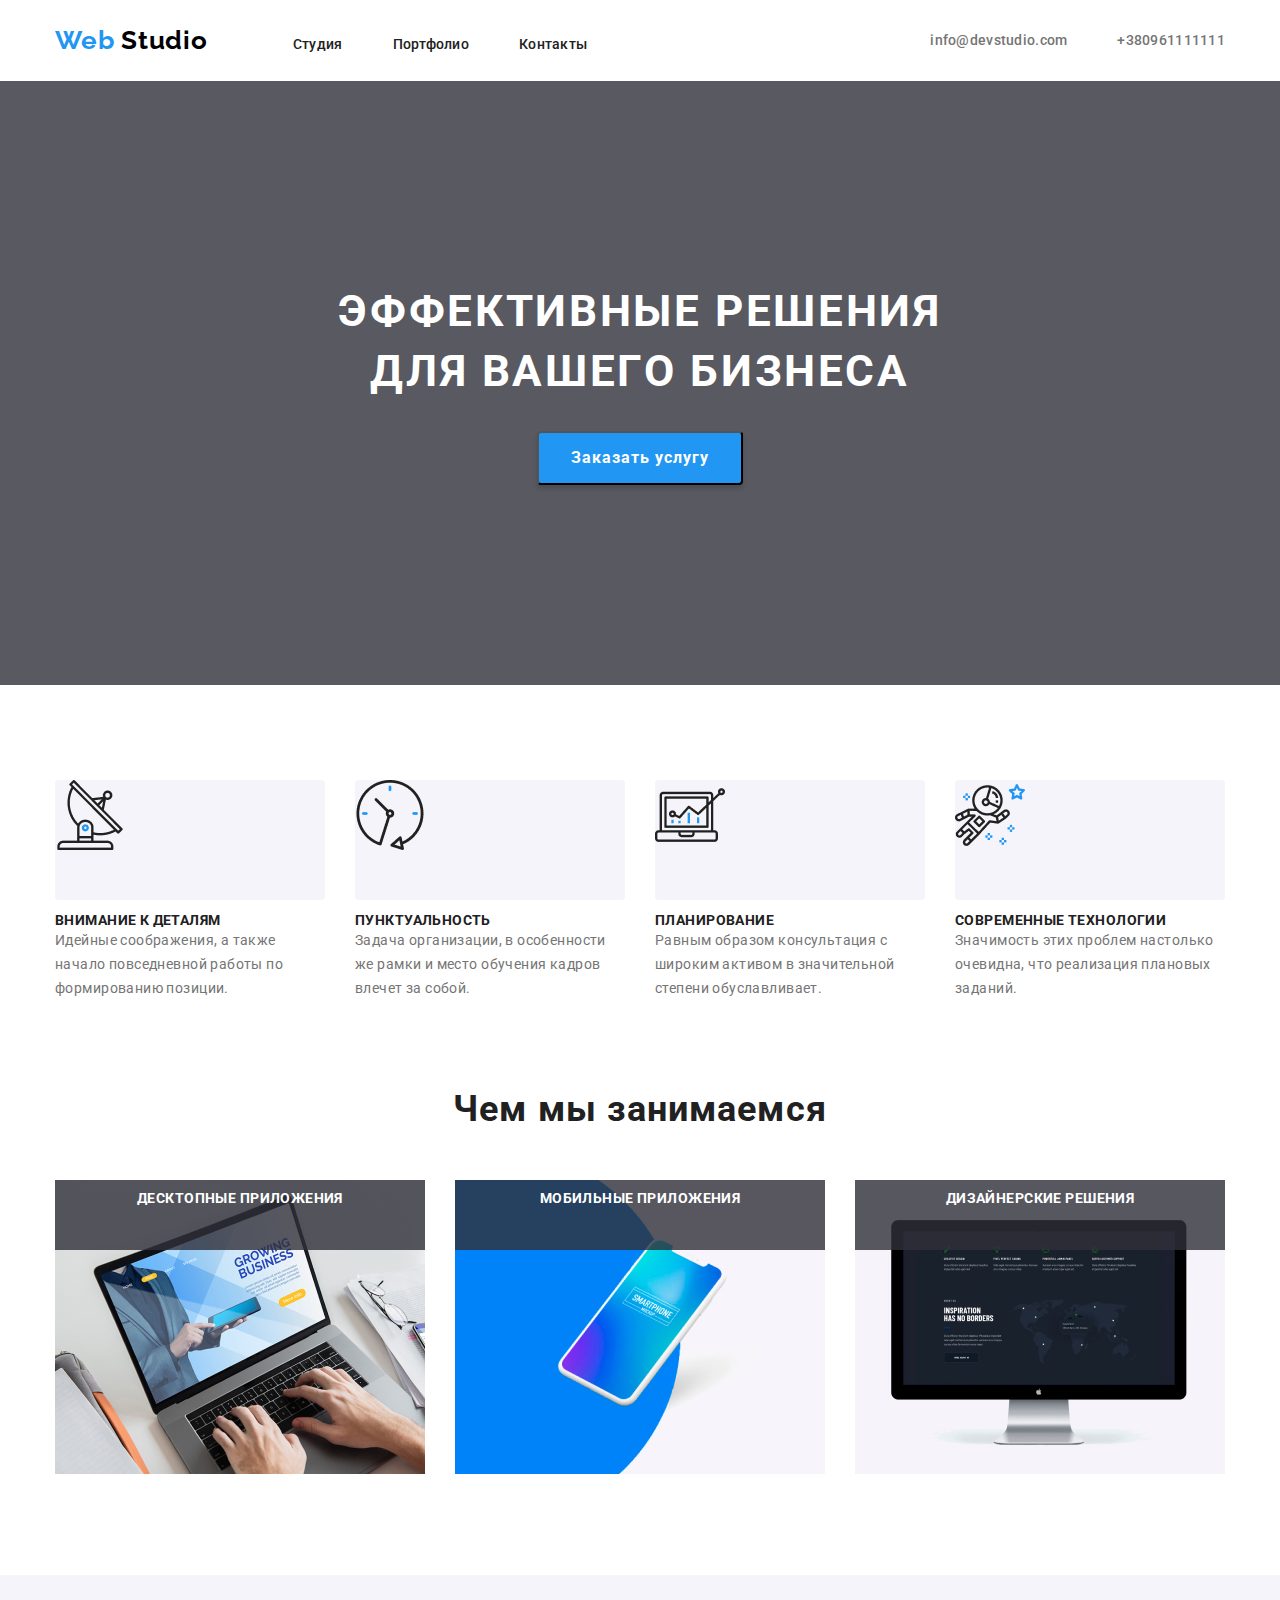
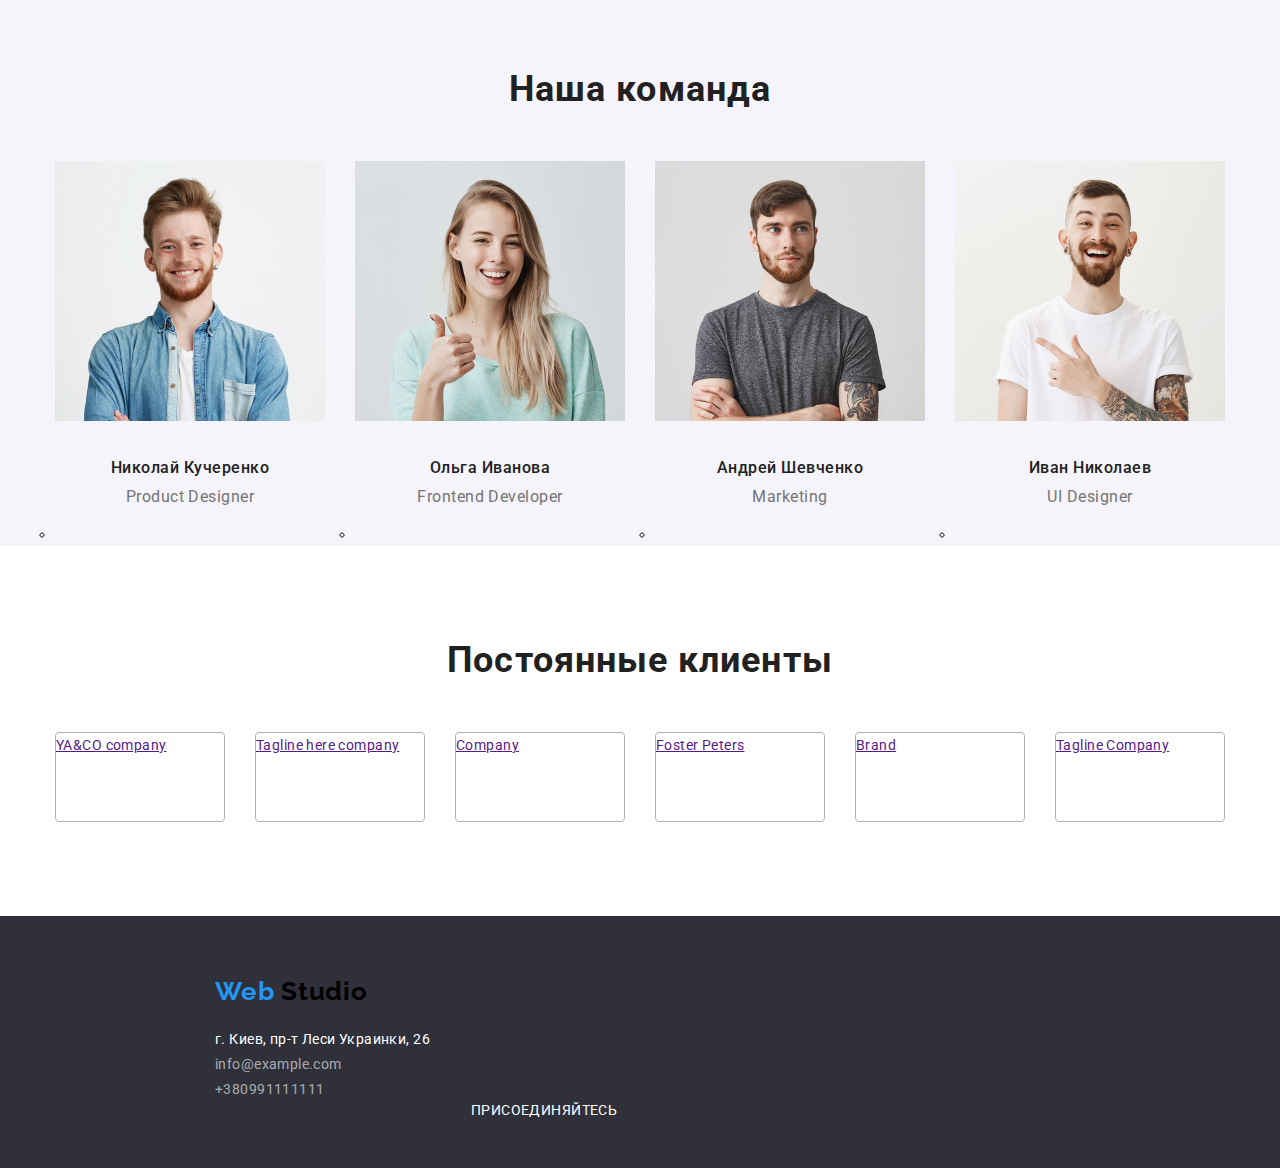
==== index.html @ d6094ecd "change css" ====
<!DOCTYPE html>
<html lang="ru">
<head>
    <meta charset="UTF-8">
    <meta name="viewport" content="width=device-width, initial-scale=1.0">
    <meta http-equiv="X-UA-Compatible" content="ie=edge" />
    <title>Web Studio</title>
    <link href="https://fonts.googleapis.com/css2?family=Raleway:wght@700&family=Roboto:wght@400;500;700;900&display=swap" rel="stylesheet">    <link rel="stylesheet" href="./css/normalize.css">
    <link rel="stylesheet" href="./css/style.css">
</head>
<body>
    <header class="page-head">
      <div class="container flexbox">
        <nav class="navigation">
          <a href="./index.html" class="logo"> 
            <span class="web">Web</span> Studio 
          </a>
          <ul class="menu-list">
            <li class="menu-item"><a href="./index.html" class="menu-link">Студия</a>
            </li> 
            <li class="menu-item"><a href="./portfolio.html" class="menu-link">Портфолио</a>
            </li> 
            <li class="menu-item"><a href="./ссылка/link3.svg" class="menu-link">Контакты</a>
            </li>
         </ul>
        </nav> 
        
          <a class="contact-item" href="mailto:info@devstudio.com" class="contacts-link">info@devstudio.com</a>
          <a class="contact-item" href="tel:+380961111111" class="contacts-link">+380961111111</a>
      </div>
    </header>

  <main>
    <section class="title">
      <div class="container">
       <h1 class="page-title">Эффективные решения <br>для вашего бизнеса </h1>
        <button class="btn">Заказать услугу</button>
      </div>
    </section>
        
      <section class="list">
        <div class="container">
        <ul class="menu-card">
          <li class="list-item">
              <img class="img-list" src="./icon/antenna.png" alt="antenna">
              <h3 class="list-head">Внимание к деталям</h3>
              <p class="list-text">Идейные соображения, а также начало повседневной работы по формированию позиции.</p>
         </li>
          <li class="list-item">
              <img class="img-list" src="./icon/clock.png" alt="clock">
              <h3 class="list-head">Пунктуальность</h3> 
              <p class="list-text">Задача организации, в особенности же рамки и место обучения кадров влечет за собой.</p>
         </li>
          <li class="list-item">
              <img class="img-list" src="./icon/diagram.png" alt="diagram">
              <h3 class="list-head">Планирование</h3> 
              <p class="list-text">Равным образом консультация с широким активом в значительной степени обуславливает.</p>
         </li>
          <li class="list-item">
              <img class="img-list" src="./icon/astronaut.png" alt="astronaut">
              <h3 class="list-head">Современные технологии</h3> 
              <p class="list-text">Значимость этих проблем настолько очевидна, что реализация плановых заданий.</p>
         </li>
       </ul>
      </div>
      </section>
    
        
    <section class="work-menu">
      <div class="container">
      <h2 class="work-title">Чем мы занимаемся</h2>
          <ul class="work-list">
              <div class="work-adds">
                <li class="work-items">
                  <h3 class="work-head"><span>ДЕСКТОПНЫЕ ПРИЛОЖЕНИЯ</span></h3>
                  <img class="pic-work" src="./aboutus/img1.jpg" width="370" alt="приложения">
                </div>
              </li>
              <div class="work-adds">
              <li class="work-items">
                  <h3 class="work-head"><span>МОБИЛЬНЫЕ ПРИЛОЖЕНИЯ</span></h3>
                  <img class="pic-work" src="./aboutus/img2.jpg" width="370" alt="мобильные приложения">
                </div>
              </li>
              <div class="work-adds">
              <li class="work-items">
                  <h3 class="work-head"><span>ДИЗАЙНЕРСКИЕ РЕШЕНИЯ</span></h3>
                  <img class="pic-work" src="./aboutus/img3.jpg" width="370" alt="дизайн">
                </div>
              </li>
          </ul>
        </div>
  </section>
 
 <section class="team">
  <div class="container">
    <h2 class="team-head">Наша команда</h2>
    <ul class="team-menu">
        <li class="team-list">
            <img class="team-pic" src="./team/img1.jpg" width="270" height="260" alt="">
            <h3 class="head-name">Николай Кучеренко</h3>
            <p class="team-text">Product Designer</p>
            <ul class="link">
                <div class="instagram"> 
                  <li>
                    <a href="instagram.com" target="_blank" aria-label="instagram.com"></a>
                  </div>
                </li>
                <div class="twitter">
                <li>
                  <a href="twitter.com" target="_blank" aria-label="twitter.com"></a>
                </div>
                </li>
                <div class="facebook">
                <li>
                  <a href="facebook.com" target="_blank" aria-label="facebook.com"></a>
                </div>
                </li>
                <div class="linkedin">
                <li>
                  <a href="linkedin.com" target="_blank" aria-label="linkedin.com"></a>
                </div>
                </li>
            </ul>
        </li>
        <li class="team-list">
            <img class="team-pic" src="./team/img2.jpg" width="270" height="260" alt="">
            <h3 class="head-name">Ольга Иванова</h3>
            <p class="team-text">Frontend Developer</p>
            <ul class="link">
              <li>
                <a href="instagram.com" target="_blank" aria-label="instagram.com"></a>
              </li>
              <li>
                <a href="twitter.com" target="_blank" aria-label="twitter.com"></a>
              </li>
              <li>
                <a href="facebook.com" target="_blank" aria-label="facebook.com"></a>
              </li>
              <li>
                <a href="linkedin.com" target="_blank" aria-label="linkedin.com"></a>
              </li>
          </ul>
        </li>
        <li class="team-list">
            <img class="team-pic" src="./team/img3.jpg" width="270" height="260" alt="">
            <h3 class="head-name">Андрей Шевченко</h3>
            <p class="team-text">Marketing</p>
            <ul class="link">
              <li>
                  <a href="instagram.com" target="_blank" aria-label="instagram.com"></a>
              </li>
              <li>
                <a href="twitter.com" target="_blank" aria-label="twitter.com"></a>
              </li>
              <li>
                <a href="facebook.com" target="_blank" aria-label="facebook.com"></a>
              </li>
              <li>
                <a href="linkedin.com" target="_blank" aria-label="linkedin.com"></a>
              </li>
          </ul>
        </li>
        <li class="team-list">
            <img class="team-pic" src="./team/img4.jpg" width="270" height="260" alt="">
            <h3 class="head-name">Иван Николаев</h3>
            <p class="team-text">UI Designer</p>
            <ul class="link">
              <li>
                  <a href="instagram.com" target="_blank" aria-label="instagram"></a>
              </li>
              <li>
                <a href="twitter.com" target="_blank" aria-label="twitter"></a>
              </li>
              <li>
                <a href="facebook.com" target="_blank" aria-label="facebook"></a>
              </li>
              <li>
                <a href="linkedin.com" target="_blank" aria-label="linkedin"></a>
              </li>
          </ul>
        </li>
    </ul>
  </div>
 </section>

  <section class="client-list">
    <div class="container">
    <h2 class="client-head">Постоянные клиенты</h2>
    <ul class="client-main">
      <li class="client-item">
          <a href="" aria-label="ссылка на YA&CO">YA&CO company</a>
      </li>
      <li class="client-item">
          <a href="" aria-label="ссылка на Tagline here company">Tagline here company</a>
      </li>
      <li class="client-item">
          <a href="" aria-label="ссылка на Company">Company</a>
      </li>
      <li class="client-item">
          <a href="" aria-label="ссылка на Foster Peters">Foster Peters</a>
      </li>
      <li class="client-item">
          <a href="" aria-label="ссылка на Brand">Brand</a>
      </li>
      <li class="client-item">
          <a href="" aria-label="ссылка на Tagline Company">Tagline Company</a>
      </li> 
    </ul>  
  </div>
  </section>
</main>

  <footer class="info-list">
    <div class="container">
    <div>
       <div class="logo-footer">
        <a href="./index.html" class="logo"> 
          <span class="web">Web</span> Studio 
        </a>
        </div>
       <address class="contact-main">
          <ul class="adress-main">
              <li><a href="" class="adress-link">г. Киев, пр-т Леси Украинки, 26</a></li>
              <li><a href="mailto:info@example.com" class="contact-list">info@example.com</a></li>
              <li><a href="tel:+380991111111" class="contact-list">+380991111111</a></li>
          </ul>
       </address>
    </div>
    <div class="join-footer">
     <div class="join-head">Присоединяйтесь</div>
            <ul class="info-link">
                <li>
                    <a href="instagram.com" aria-label="instagram link"></a>
                </li>
                <li>
                  <a href="twitter.com" aria-label="twitter link"></a>
                </li>
                <li>
                  <a href="facebook.com" aria-label="facebook link"></a>
                </li>
                <li>
                  <a href="linkedin.com" aria-label="linkedin link"></a>
                </li>
            </ul>
    </div>
  </div>
  </footer>
</body>
</html>
---- css/style.css ----
/* font-family: "Roboto", sans-serif; 
font-family: 'Raleway', sans-serif;*/
*,
*:before,
*:after {
  box-sizing: border-box;
  padding: 0%;
  margin: 0%;
}

  body {
    font-family: "Roboto";
    font-size: 14px;
    line-height: 24px;
    letter-spacing: 0.03em;
    color: #757575;
  }

  .container {
    width: 1200px;
    padding-left: 15px;
    padding-right: 15px;
    margin-right: auto;
    margin-left: auto;
  }

  .logo {
        font-family: "Raleway";
        font-style: normal;
        font-weight: 700;
        font-size: 26px;
        line-height: 1.19;
        letter-spacing: 0.03em;
        color: black;
        text-decoration: none;
        margin-right: 85px;
        align-items: center;
      } 
  

  .web {
    color: #2196F3;
  }    

  .menu-link {
    font-weight: 500;
    font-size: 14px;
    line-height: 1.142;
    letter-spacing: 0.02em;
    color: #212121;
    text-decoration: none;
  }

  .menu-link:hover,
  .menu-link:focus {
    color: #2196F3;
  }

  .menu-list {
      list-style: none;
      display: flex;
      width: 122px;
      height: 16px;
      left: 1263px;
      top: 32px;
  }

  .navigation {
    display: flex;
    align-items: center;
    margin-right: auto; 
    padding-bottom: 25px;
    padding-top: 25px;
  }

  .menu-item:not(:last-child) {
    margin-right: 50px;
  }

  .flexbox {
    display: flex;
    justify-content: flex-end;
    align-items: center;
  }

  .contact-item {
    font-family: "Roboto";
    font-style: normal;
    font-weight: 500;
    font-size: 14px;
    line-height: 16px;
    letter-spacing: 0.02em;
    color: #757575;
    text-decoration: none;
    
  }

  .contact-item:hover,
  .contact-item:focus {
    color: #2196F3;
  }

  .contact-item:not(:last-child) {
    margin-right: 50px;
  }

  .contacts-link:hover,
  .contacts-link:focus {
    color: #2196F3;
  }

  .page-title {
   font-family: "Roboto";
   font-style: normal;
   font-weight: 700;
   font-size: 44px;
   line-height: 60px;
   letter-spacing: 0.06em;
   text-transform: uppercase;
   color: #FFFFFF;
   margin: 0px;
   padding-bottom: 30px;
  }

  .title {
    background: rgba(47, 48, 58, 0.8);
    margin: 0 0 95px;
    text-align: center;
    padding-top: 200px;
    padding-bottom: 200px;
  }

  .btn {
    font-family: "Roboto";
    font-style: normal;
    font-weight: bold;
    font-size: 16px;
    line-height: 1.875;
    letter-spacing: 0.06em;
    color: #FFFFFF;
    background:  #2196F3;
    box-shadow: 0px 4px 4px rgba(0, 0, 0, 0.15);
    border-radius: 4px;
    text-decoration: none;
    padding: 10px 32px;
  }

  .list {
    padding-bottom: 94px;
  }
  
  .list-head {
    font-weight: bold;
    font-size: 14px;
    line-height: 1.142;
    letter-spacing: 0.03em;
    text-transform: uppercase;
    color: #212121;
    padding-top: 55px;
  }

  .list-item {
  width: calc((100% - 30px * 3) /4);
  background: #F5F4FA;
  border-radius: 4px;
  width: 270px;
  height: 120px;
  align-items: center;
  }

  .list-item:not(:last-child) {
    margin-right: 30px;
  }

  

  .list-text {
    font-family: "Roboto";
    font-style: normal;
    font-weight: normal;
    font-size: 14px;
    line-height: 24px;
    letter-spacing: 0.03em;
    color: #757575;
  }


  .menu-card {
    list-style: none;
    display: flex;
    justify-content: center;
    padding-bottom: 94px;
  }
   

  .work-title {
    font-family: "Roboto";
    font-size: 36px;
    line-height: 42px;
    letter-spacing: 0.03em;
    color: #212121;
    text-align: center;
    padding-bottom: 50px;
  }


  .work-head {
    font-family: "Roboto";
    font-size: 14px;
    line-height: 16px;
    letter-spacing: 0.03em;
    color: #FFFFFF;
    text-align: center;
    position: absolute;
    background: rgba(47, 48, 58, 0.8);
    padding: 10px;
    height: 70px;
    width: 370px;
  }


  .work-list {
    list-style: none;
    display: flex;
    padding-bottom: 94px;
  }

  .pic-work {
    margin-right: 30px;
  }

  .team {
    background: #F5F4FA;
  }

  .team-head {
    font-family: "Roboto";
    font-size: 36px;
    line-height: 1.166;
    letter-spacing: 0.03em;
    color: #212121;
    padding-bottom: 50px;
    padding-top: 94px;
    text-align: center;
  }

  .team-menu {
    list-style: none;
    display: flex;
  }

  .team-list:not(:last-child) {
    margin-right: 30px;
  }

  .team-list {
    width: calc((100% - 30px * 3) /4);
  }

  .link {
    display: flex;
  }
  
  .head-name {
    font-family: "Roboto";
    font-weight: 500;
    font-size: 16px;
    line-height: 1.187;
    letter-spacing: 0.03em;
    color: #212121;
    padding-top: 30px;
    text-align: center;
}

.team-link {
  display: flex;
}


.team-text {
    font-family: "Roboto";
    font-style: normal;
    font-weight: normal;
    font-size: 16px;
    line-height: 1.187;
    letter-spacing: 0.03em;
    color: #757575;
    padding-top: 10px;
    text-align: center;
    padding-bottom: 16px;
}

.client-head {
    font-family: "Roboto";
    font-style: normal;
    font-size: 36px;
    line-height: 1.166;
    letter-spacing: 0.03em;
    color: #212121;
    padding-top: 94px;
    padding-bottom: 50px;
    text-align: center;

}

.client-list {
  padding-bottom: 94px;
}

.client-item:not(:last-child) {
margin-right: 30px;
}

.client-item {
  border: 1px solid #AFB1B8;
box-sizing: border-box;
border-radius: 4px;
width: calc((100% - 30px * 5) /6);
width: 170px;
height: 90px;
}

.client-main {
    list-style: none;
    display: flex;
    align-items: center;
}

.info-list {
    background: #2F303A;
    width: 1600px;
    height: 252px;
    left: 1px;
    top: 2671px;
}

.logo-footer {
  padding-top: 60px;
  padding-bottom: 20px;
}

.contact-list {
    font-family: "Roboto";
    font-style: normal;
    font-weight: normal;
    font-size: 14px;
    line-height: 1.714;
    letter-spacing: 0.03em;
    color: rgba(255, 255, 255, 0.6);
    text-decoration: none;
    padding-top: 9px;
    padding-bottom: 60px;

}

.adress-main {
    list-style: none;
}

.adress-link {
    font-family: "Roboto";
    font-style: normal;
    font-weight: normal;
    font-size: 14px;
    line-height: 1.714;
    letter-spacing: 0.03em;
    color: #FFFFFF;
    text-decoration: none;
    padding-bottom: 9px;

}

.join-head {
    font-family: "Roboto";
    font-style: normal;
    font-size: 14px;
    line-height: 1.142;
    letter-spacing: 0.03em;
    text-transform: uppercase;
    color: #FFFFFF;
}

.join-footer {
  display: flex;
  justify-content: space-around;
  align-items: center;
}
.info-link {
    list-style: none;
    display: flex;
}

.button-list {
    font-family: "Roboto";
    font-style: normal;
    font-weight: 500;
    font-size: 16px;
    line-height: 26px;
    text-align: center;
    letter-spacing: 0.03em;
    color: #212121;
    background: #F5F4FA;
    border-radius: 4px;
    width: 128px;
    height: 38px;
    
}

.button-list:not(:last-child) {
  margin-right: 8px;
}

.button-list:hover,
.button-list:focus {
    color: white;
    background: #2196F3;
}

.button {
  text-align: center;
  padding-bottom: 50px;
}

.portfolio-list {
    list-style: none;
    text-decoration: none;
    display: flex;
    flex-wrap: wrap;
}

.portfolio-menu { 
    height: 294px;
    list-style: none;
    width: calc((100% - 30px * 8) /9);

}

.portfolio-menu:nth-last-child(3n) {
  margin-right: 0;
}

.portfolio-head {
    font-family: "Roboto";
    font-style: normal;
    font-size: 18px;
    line-height: 2;
    letter-spacing: 0.06em;
    color: #212121;
}

.text-list {
    font-family: "Roboto";
    font-style: normal;
    font-weight: normal;
    font-size: 16px;
    line-height: 1.875;
    letter-spacing: 0.03em;
    color: #757575;
}

.port-main {
  padding-bottom: 94px;
}
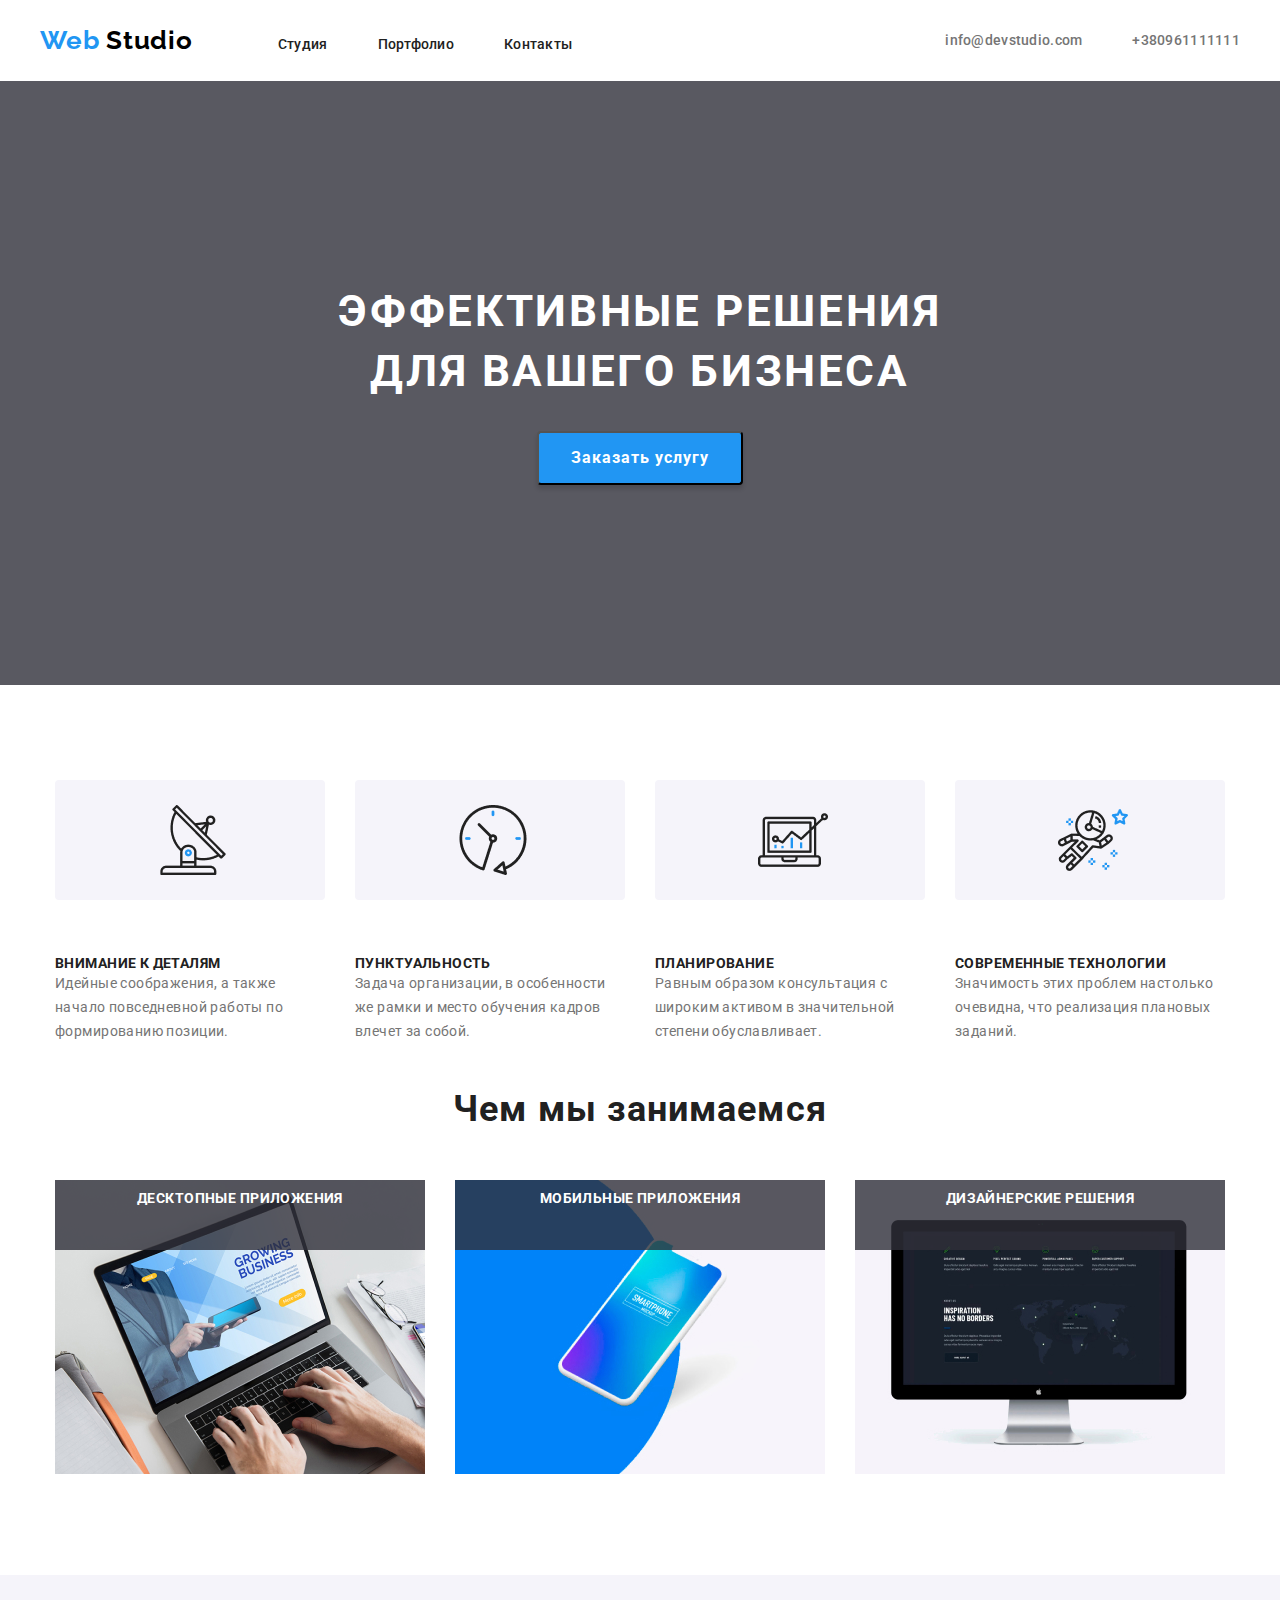
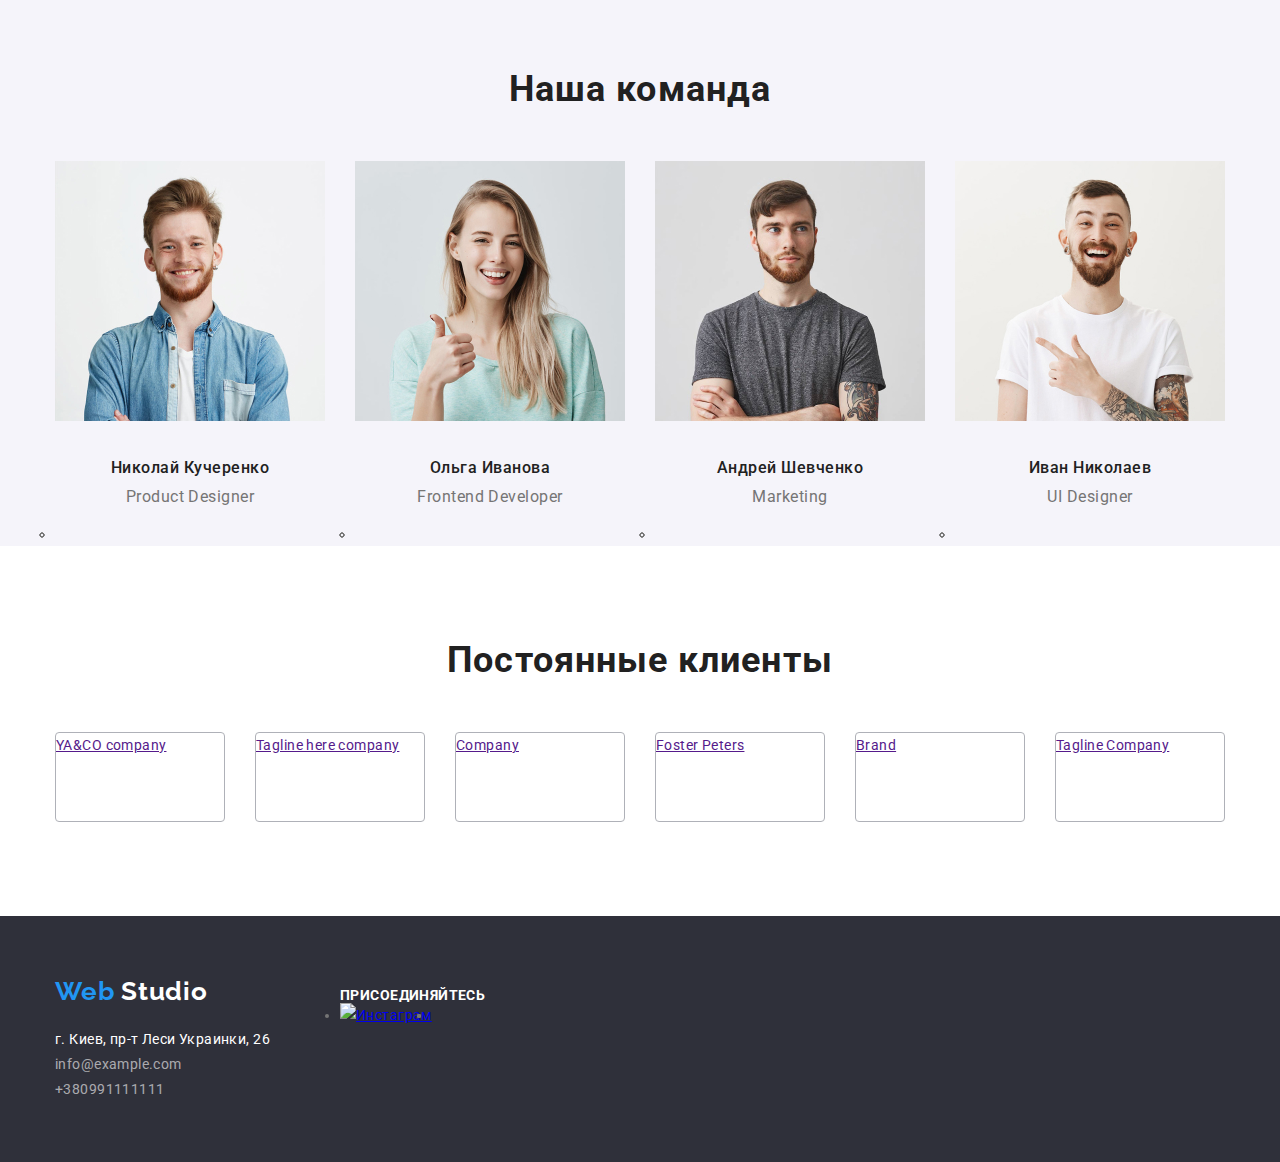
==== commit 7883d473: "refresh css" ====
--- a/index.html
+++ b/index.html
@@ -211,40 +211,43 @@
   </section>
 </main>
 
-  <footer class="info-list">
-    <div class="container">
-    <div>
-       <div class="logo-footer">
-        <a href="./index.html" class="logo"> 
+<footer class="info-list">
+  <div class="container footer-flexbox">
+
+    <div class="logo-footer">
+        <a href="./index.html" class="logo2"> 
           <span class="web">Web</span> Studio 
         </a>
-        </div>
        <address class="contact-main">
           <ul class="adress-main">
               <li><a href="" class="adress-link">г. Киев, пр-т Леси Украинки, 26</a></li>
-              <li><a href="mailto:info@example.com" class="contact-list">info@example.com</a></li>
-              <li><a href="tel:+380991111111" class="contact-list">+380991111111</a></li>
-          </ul>
-       </address>
-    </div>
-    <div class="join-footer">
-     <div class="join-head">Присоединяйтесь</div>
-            <ul class="info-link">
-                <li>
-                    <a href="instagram.com" aria-label="instagram link"></a>
-                </li>
-                <li>
-                  <a href="twitter.com" aria-label="twitter link"></a>
-                </li>
-                <li>
-                  <a href="facebook.com" aria-label="facebook link"></a>
-                </li>
-                <li>
-                  <a href="linkedin.com" aria-label="linkedin link"></a>
-                </li>
-            </ul>
-    </div>
-  </div>
-  </footer>
+              <li><a href="mailto:info@example.com" class="mail">info@example.com</a></li>
+              <li><a href="tel:+380991111111" class="phone">+380991111111</a></li>
+          </ul>
+        </address>
+      </div>
+      
+      <div class="join-footer">
+        <b class="join-head flexbox">Присоединяйтесь</b>
+               <ul class="info-link">
+                   <li class="link-footer">
+                       <a href="http://www.instagram.com" target="_blank" rel="noopener noreferrer"
+                        aria-label="instagram link" class="" ><img src="" alt= "Инстаграм" 
+                        width="20" height="20" class="" ></a>
+                   </li>
+                   <li class="link-footer">
+                     <a href="http://www.twitter.com" target="_blank" rel="noopener noreferrer"
+                     aria-label="twitter link"></a>
+                   </li>
+                   <li class="link-footer">
+                     <a href="http://www.facebook.com" aria-label="facebook link"></a>
+                   </li>
+                   <li class="link-footer">
+                     <a href="http://www.linkedin.com" aria-label="linkedin link"></a>
+                   </li>
+               </ul>
+      </div>
+    </div> 
+</footer>
 </body>
 </html>--- a/css/style.css
+++ b/css/style.css
@@ -25,17 +25,18 @@
   }
 
   .logo {
-        font-family: "Raleway";
-        font-style: normal;
-        font-weight: 700;
-        font-size: 26px;
-        line-height: 1.19;
-        letter-spacing: 0.03em;
-        color: black;
-        text-decoration: none;
-        margin-right: 85px;
-        align-items: center;
-      } 
+   font-family: "Raleway";
+   font-style: normal;
+   font-weight: 700;
+   font-size: 26px;
+   line-height: 1.19;
+   letter-spacing: 0.03em;
+   color: black;
+   text-decoration: none;
+   margin-right: 85px;
+   align-items: center;
+    
+  } 
   
 
   .web {
@@ -81,6 +82,7 @@
     display: flex;
     justify-content: flex-end;
     align-items: center;
+    padding: 0;
   }
 
   .contact-item {
@@ -107,6 +109,11 @@
   .contacts-link:hover,
   .contacts-link:focus {
     color: #2196F3;
+  }
+
+  .main {
+    border: 1px solid #ECECEC;
+    transform: translateY(-1px);
   }
 
   .page-title {
@@ -124,7 +131,6 @@
 
   .title {
     background: rgba(47, 48, 58, 0.8);
-    margin: 0 0 95px;
     text-align: center;
     padding-top: 200px;
     padding-bottom: 200px;
@@ -146,6 +152,7 @@
   }
 
   .list {
+    padding-top: 95px;
     padding-bottom: 94px;
   }
   
@@ -168,6 +175,15 @@
   align-items: center;
   }
 
+  .img-list {
+    padding-top: 25px;
+    padding-bottom: 25px;
+    padding-left: 103px;
+    padding-right: 103px;
+    display: flex;
+    
+  }
+
   .list-item:not(:last-child) {
     margin-right: 30px;
   }
@@ -328,18 +344,23 @@
 
 .info-list {
     background: #2F303A;
-    width: 1600px;
-    height: 252px;
-    left: 1px;
-    top: 2671px;
-}
+    padding-top: 60px;
+    padding-bottom: 60px;
+}
+
+.info-link {
+  display: flex;
+
+}
+
 
 .logo-footer {
-  padding-top: 60px;
-  padding-bottom: 20px;
-}
-
-.contact-list {
+  margin-right: 70px;
+  
+}
+
+.mail,
+.phone {
     font-family: "Roboto";
     font-style: normal;
     font-weight: normal;
@@ -349,13 +370,21 @@
     color: rgba(255, 255, 255, 0.6);
     text-decoration: none;
     padding-top: 9px;
-    padding-bottom: 60px;
+    padding-bottom: 20px;
 
 }
 
 .adress-main {
     list-style: none;
-}
+
+}
+
+.mail,
+.adress-link {
+  margin-bottom: 9px;
+}
+
+
 
 .adress-link {
     font-family: "Roboto";
@@ -366,9 +395,9 @@
     letter-spacing: 0.03em;
     color: #FFFFFF;
     text-decoration: none;
-    padding-bottom: 9px;
-
-}
+
+}
+
 
 .join-head {
     font-family: "Roboto";
@@ -380,14 +409,20 @@
     color: #FFFFFF;
 }
 
-.join-footer {
+.footer-flexbox {
   display: flex;
-  justify-content: space-around;
-  align-items: center;
-}
-.info-link {
-    list-style: none;
-    display: flex;
+  align-items: baseline;
+}
+
+
+.footer-mail {
+  font-family: "Roboto";
+    font-style: normal;
+    font-size: 14px;
+    line-height: 1.142;
+    letter-spacing: 0.03em;
+    text-transform: uppercase;
+    color: #FFFFFF;
 }
 
 .button-list {
@@ -400,11 +435,27 @@
     letter-spacing: 0.03em;
     color: #212121;
     background: #F5F4FA;
-    border-radius: 4px;
-    width: 128px;
-    height: 38px;
+
     
 }
+
+.logo2 {
+  font-family: "Raleway";
+  font-style: normal;
+  font-weight: 700;
+  font-size: 26px;
+  line-height: 1.19;
+  letter-spacing: 0.03em;
+  color: white;
+  text-decoration: none;
+  align-items: center;
+  display: block;
+  margin-bottom: 20px;
+
+}
+
+
+
 
 .button-list:not(:last-child) {
   margin-right: 8px;
@@ -418,6 +469,7 @@
 
 .button {
   text-align: center;
+  padding-top: 94px;
   padding-bottom: 50px;
 }
 
@@ -426,41 +478,58 @@
     text-decoration: none;
     display: flex;
     flex-wrap: wrap;
+    justify-content: center;
 }
 
 .portfolio-menu { 
-    height: 294px;
     list-style: none;
     width: calc((100% - 30px * 8) /9);
-
-}
-
-.portfolio-menu:nth-last-child(3n) {
+    
+}
+
+.portfolio-list:nth-last-child(3n) {
   margin-right: 0;
 }
 
+
 .portfolio-head {
-    font-family: "Roboto";
+    position: absolute;
+    font-family: "Roboto";
+    width: 322px;
+    height: 36px;
     font-style: normal;
     font-size: 18px;
     line-height: 2;
-    letter-spacing: 0.06em;
-    color: #212121;
+    color: #212121;
+    padding-left: 25px;
+    padding-top: 20px;
+
+
+}
+
+.portfolio-item {
+  background: #FFFFFF;
+  border: 1px solid #EEEEEE;
+  box-sizing: border-box;
+  margin-right: 30px;
+  margin-bottom: 30px;
+  width: 370px;
+  height: 404px;
 }
 
 .text-list {
     font-family: "Roboto";
     font-style: normal;
     font-weight: normal;
+    width: 322px;
+    height: 30px;  
     font-size: 16px;
     line-height: 1.875;
-    letter-spacing: 0.03em;
     color: #757575;
-}
-
-.port-main {
-  padding-bottom: 94px;
-}
-
-
-
+    padding-top: 60px;
+    padding-left: 25px;
+    
+}
+
+
+
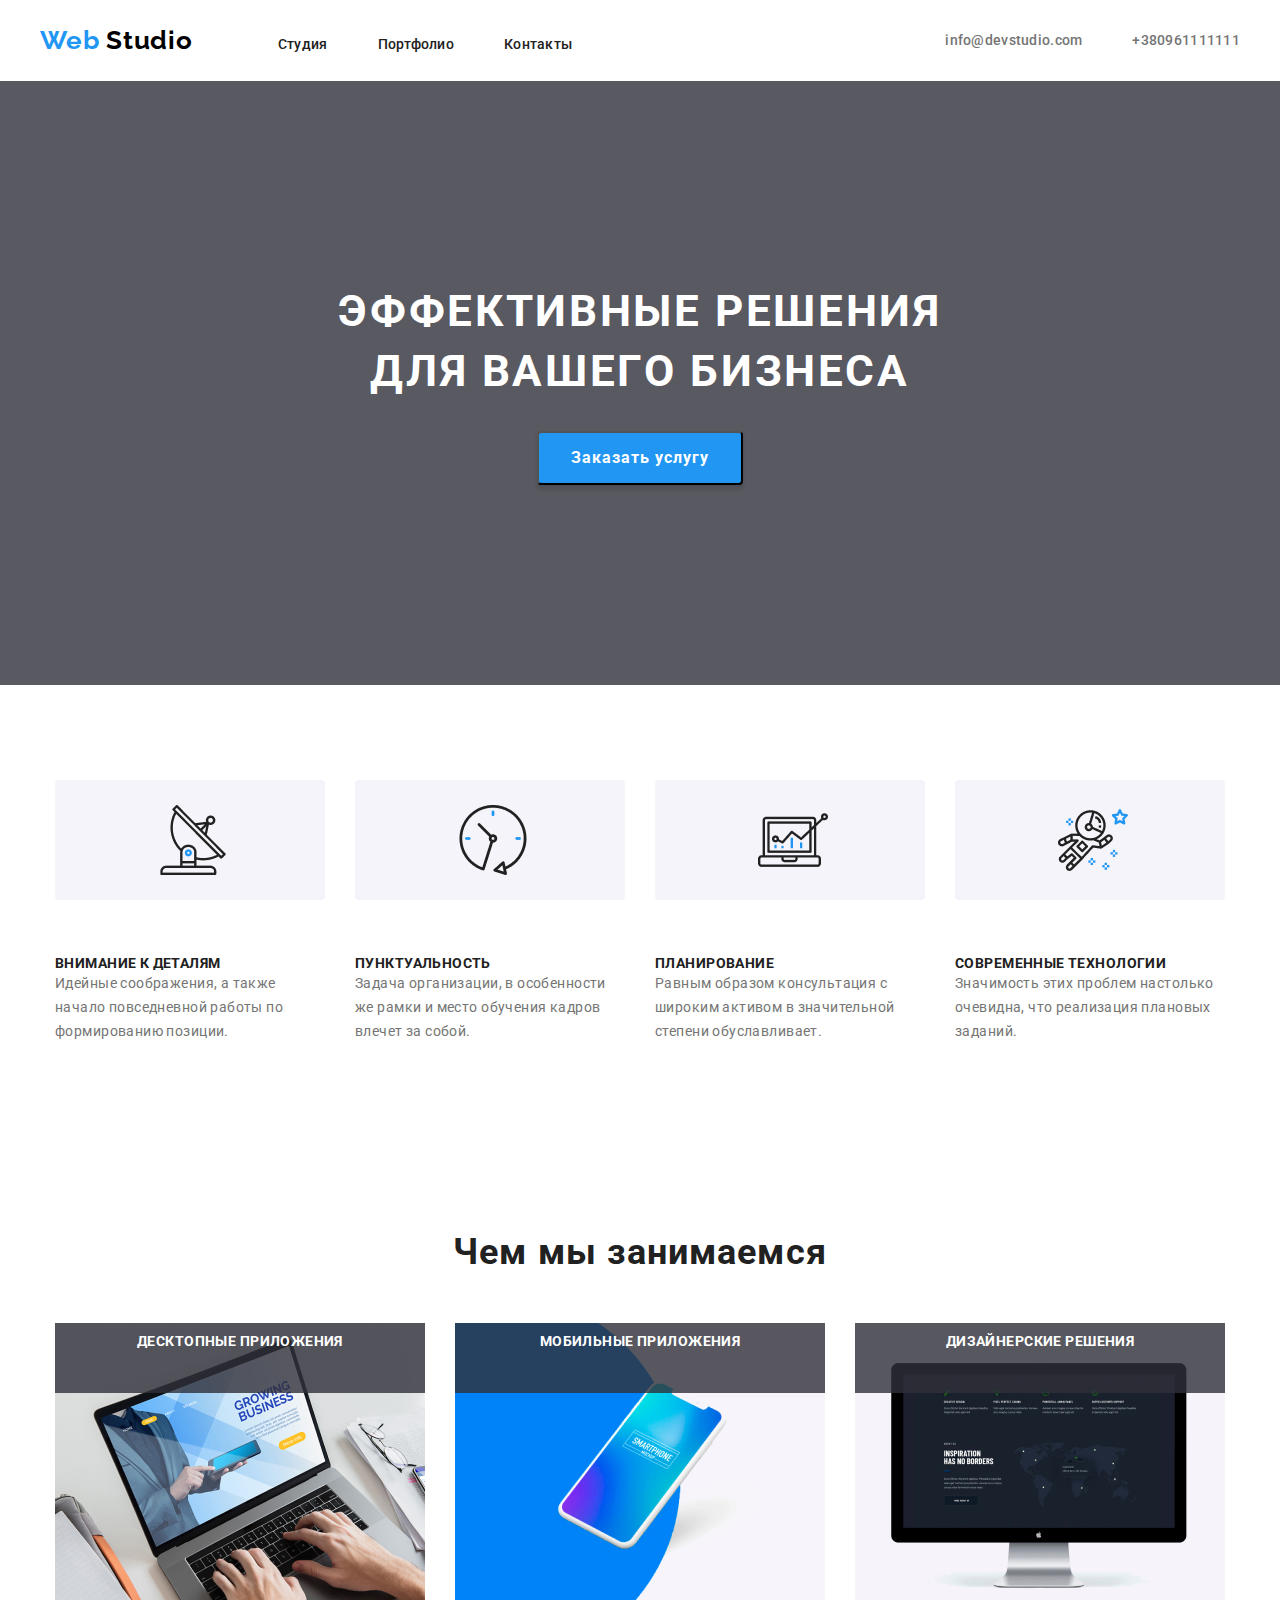
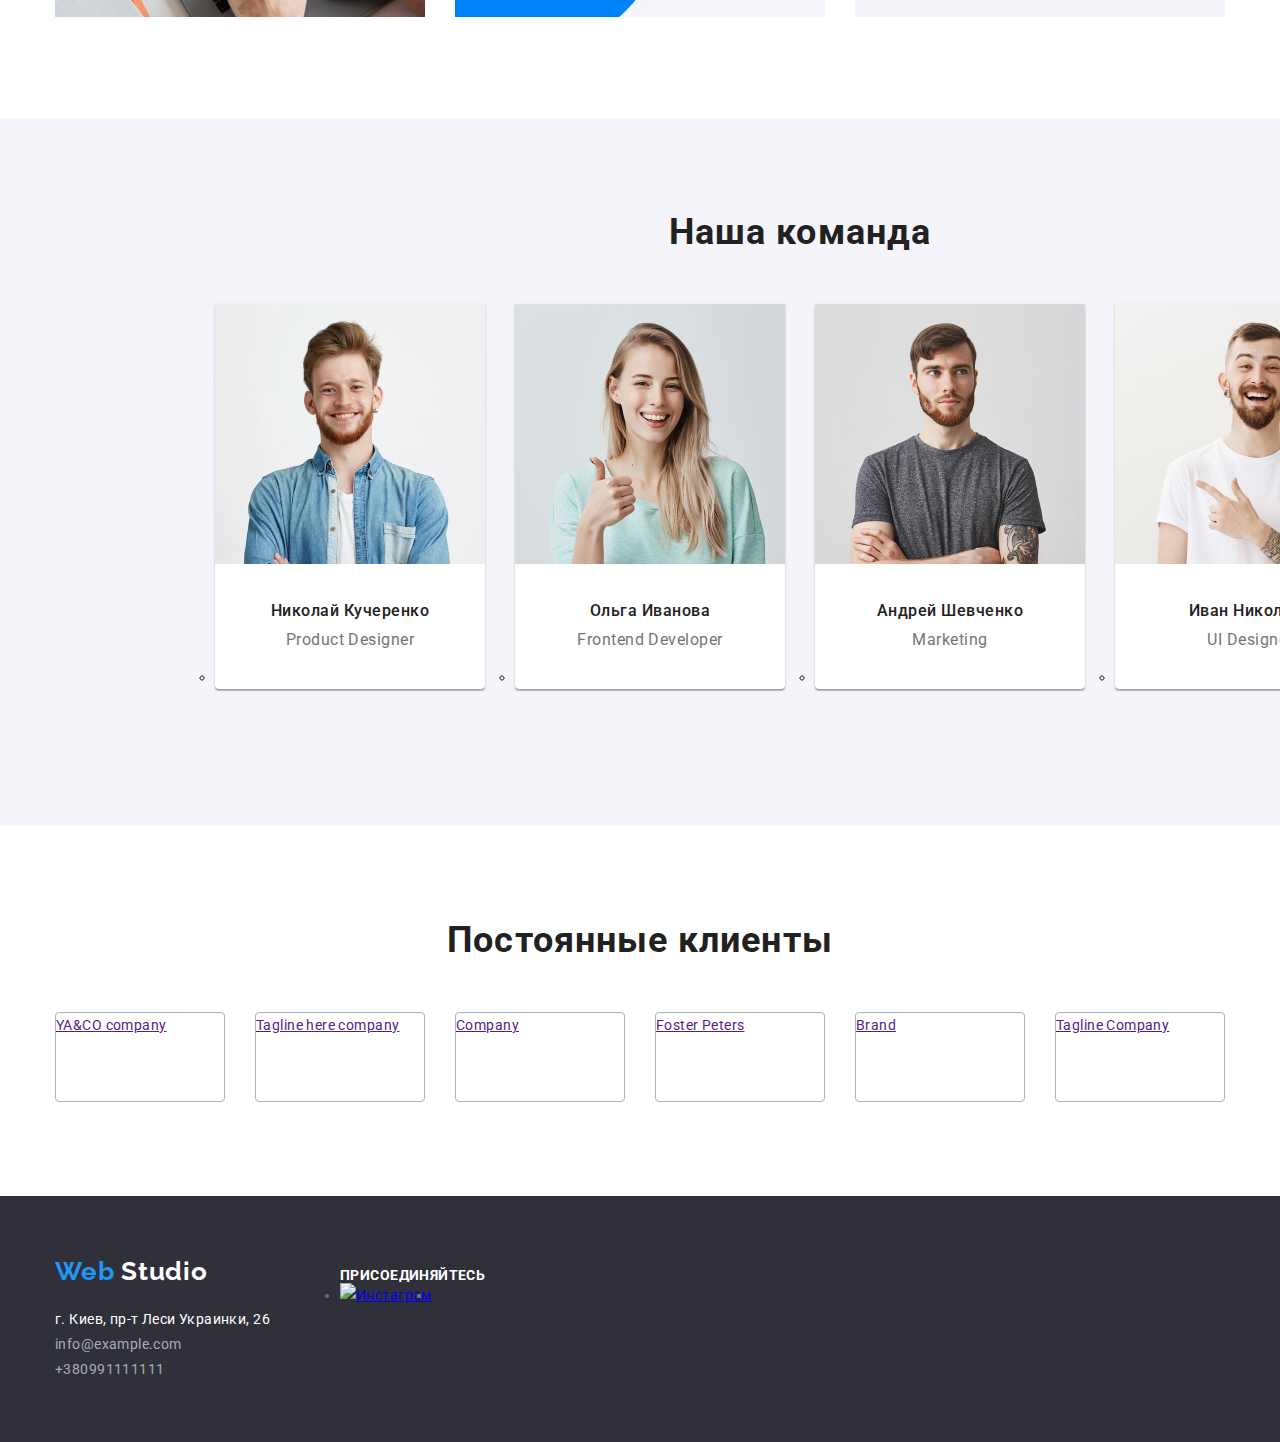
==== commit 501f5cd9: "reset css" ====
--- a/index.html
+++ b/index.html
@@ -42,22 +42,30 @@
         <div class="container">
         <ul class="menu-card">
           <li class="list-item">
-              <img class="img-list" src="./icon/antenna.png" alt="antenna">
+              <div class="image">
+                <img class="img-list" src="./icon/antenna.png" alt="antenna">
+              </div>
               <h3 class="list-head">Внимание к деталям</h3>
               <p class="list-text">Идейные соображения, а также начало повседневной работы по формированию позиции.</p>
          </li>
           <li class="list-item">
-              <img class="img-list" src="./icon/clock.png" alt="clock">
+              <div class="image">
+                <img class="img-list" src="./icon/clock.png" alt="clock">
+              </div>
               <h3 class="list-head">Пунктуальность</h3> 
               <p class="list-text">Задача организации, в особенности же рамки и место обучения кадров влечет за собой.</p>
          </li>
           <li class="list-item">
-              <img class="img-list" src="./icon/diagram.png" alt="diagram">
+              <div class="image">
+                <img class="img-list" src="./icon/diagram.png" alt="diagram">
+                </div>
               <h3 class="list-head">Планирование</h3> 
               <p class="list-text">Равным образом консультация с широким активом в значительной степени обуславливает.</p>
          </li>
           <li class="list-item">
-              <img class="img-list" src="./icon/astronaut.png" alt="astronaut">
+              <div class="image">
+                <img class="img-list" src="./icon/astronaut.png" alt="astronaut">
+              </div>
               <h3 class="list-head">Современные технологии</h3> 
               <p class="list-text">Значимость этих проблем настолько очевидна, что реализация плановых заданий.</p>
          </li>
--- a/css/style.css
+++ b/css/style.css
@@ -168,7 +168,11 @@
 
   .list-item {
   width: calc((100% - 30px * 3) /4);
-  background: #F5F4FA;
+  
+  }
+
+  .image {
+    background: #F5F4FA;
   border-radius: 4px;
   width: 270px;
   height: 120px;
@@ -247,6 +251,8 @@
 
   .team {
     background: #F5F4FA;
+    width: 1600px;
+    height: 708px;
   }
 
   .team-head {
@@ -271,6 +277,10 @@
 
   .team-list {
     width: calc((100% - 30px * 3) /4);
+    background: #FFFFFF;
+
+    box-shadow: 0px 1px 3px rgba(0, 0, 0, 0.12), 0px 1px 1px rgba(0, 0, 0, 0.14), 0px 2px 1px rgba(0, 0, 0, 0.2);
+    border-radius: 0px 0px 4px 4px;
   }
 
   .link {
@@ -370,7 +380,6 @@
     color: rgba(255, 255, 255, 0.6);
     text-decoration: none;
     padding-top: 9px;
-    padding-bottom: 20px;
 
 }
 
@@ -436,6 +445,9 @@
     color: #212121;
     background: #F5F4FA;
 
+    padding: 6px 22px;
+    border-radius: 4px;
+    border: 0px;
     
 }
 
@@ -457,9 +469,6 @@
 
 
 
-.button-list:not(:last-child) {
-  margin-right: 8px;
-}
 
 .button-list:hover,
 .button-list:focus {
@@ -468,10 +477,24 @@
 }
 
 .button {
-  text-align: center;
   padding-top: 94px;
-  padding-bottom: 50px;
-}
+  padding-bottom: 94px;
+}
+
+.btn-list {
+  margin-right: 8px;
+  list-style-type: none;
+}
+
+.btn-list:last-child {
+  margin-right: 0px;
+}
+
+.button-link {
+  display: flex;
+  justify-content: center;
+}
+
 
 .portfolio-list {
     list-style: none;
@@ -479,6 +502,7 @@
     display: flex;
     flex-wrap: wrap;
     justify-content: center;
+    padding-bottom: 94px;
 }
 
 .portfolio-menu { 
@@ -516,6 +540,19 @@
   width: 370px;
   height: 404px;
 }
+
+.portfolio-item:nth-child(7n) {
+  margin-bottom: 0px;
+}
+
+.portfolio-item:nth-child(8n) {
+  margin-bottom: 0px;
+}
+
+.portfolio-item:nth-child(9n) {
+  margin-bottom: 0px;
+}
+
 
 .text-list {
     font-family: "Roboto";
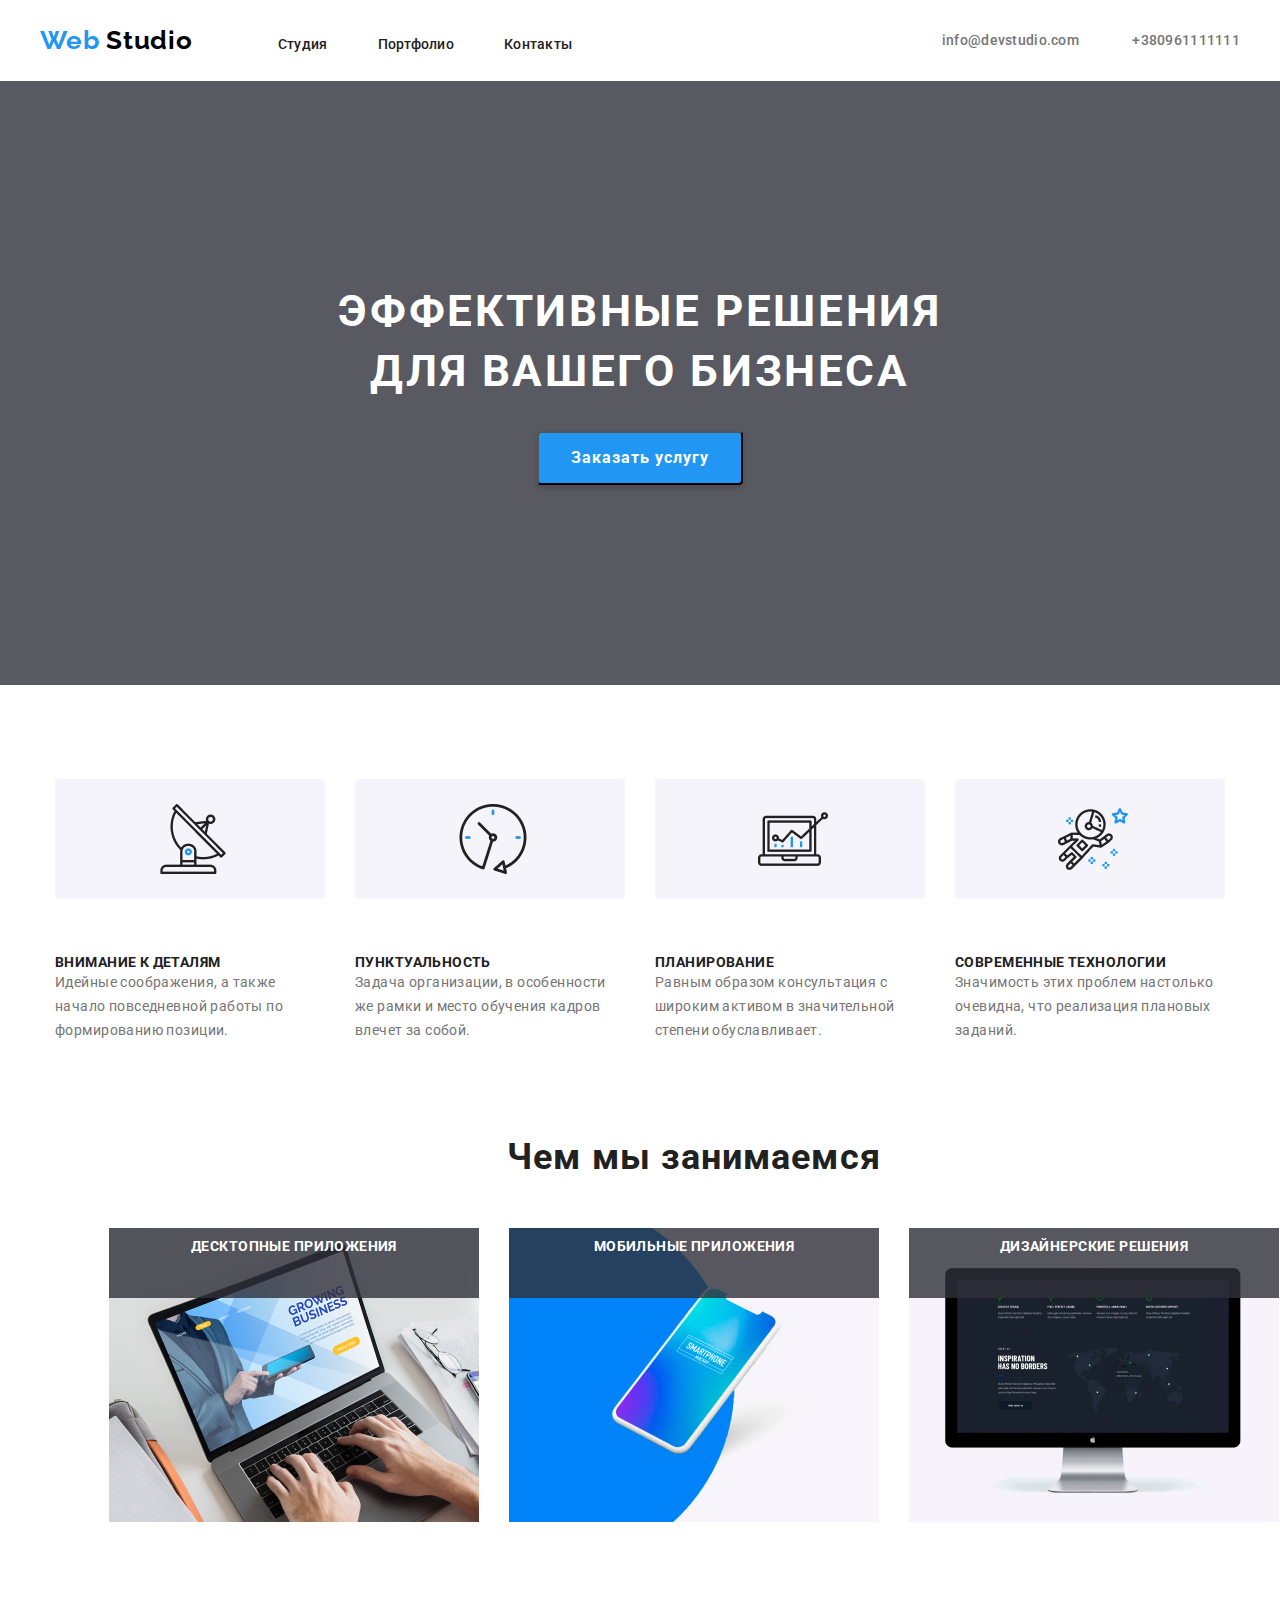
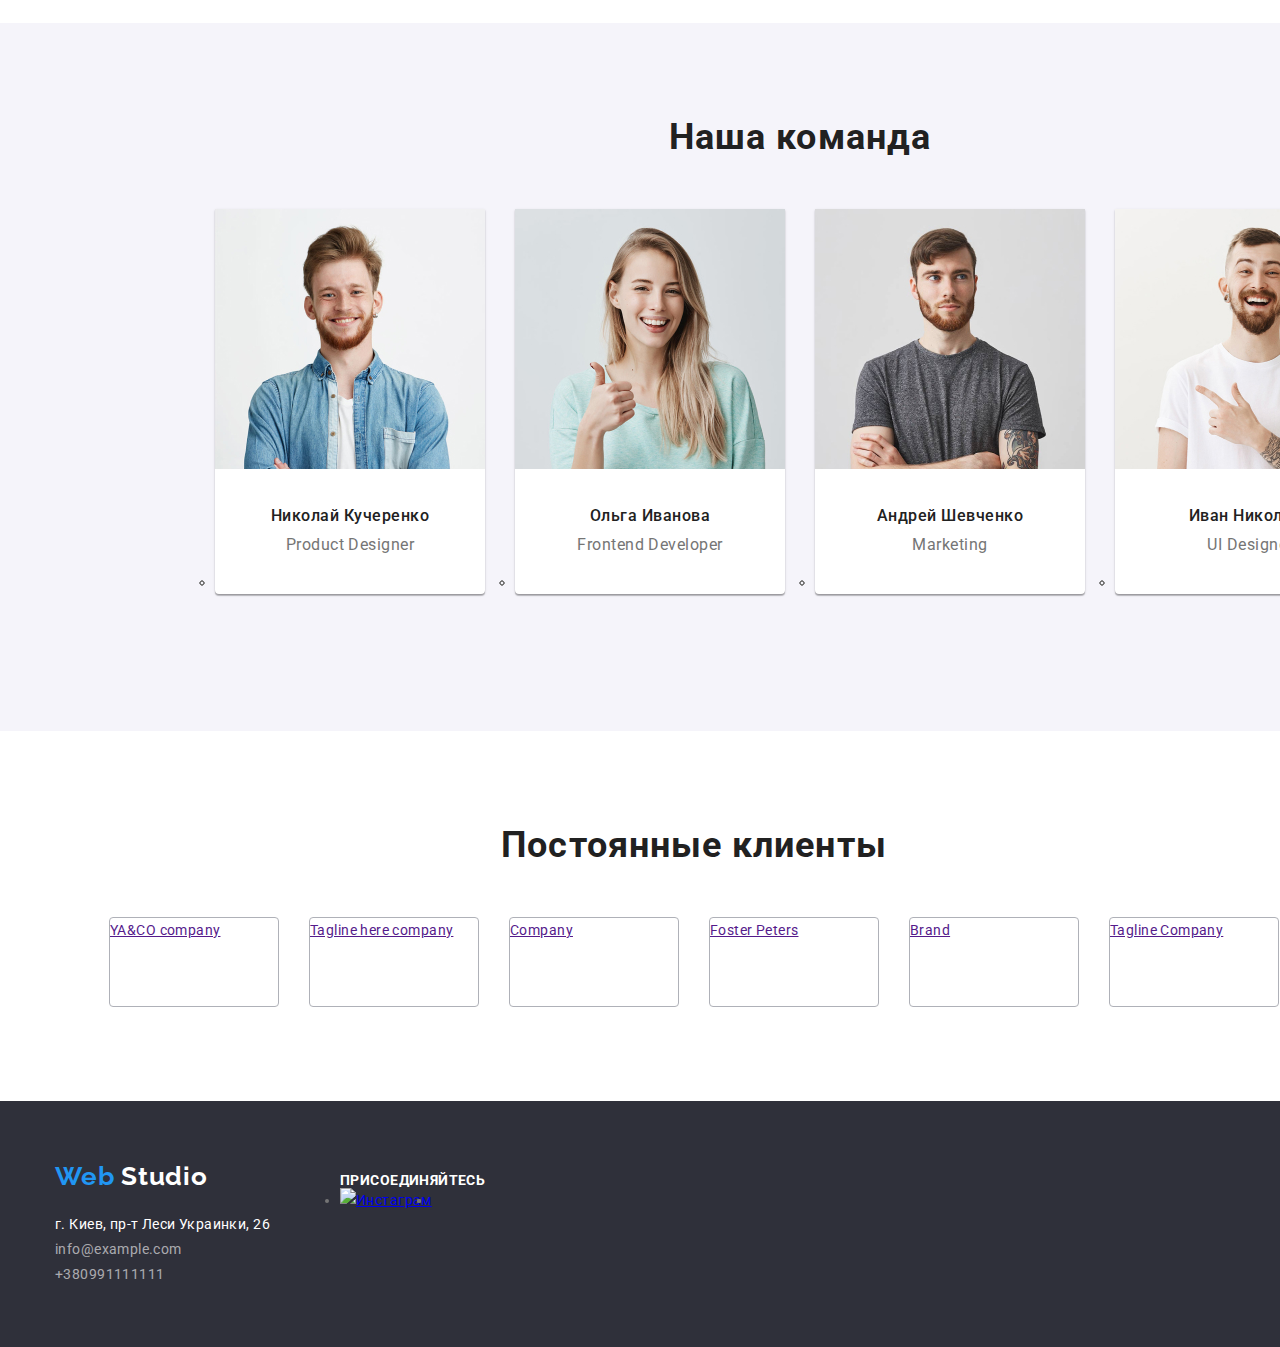
==== commit 3fa22c30: "reset css" ====
--- a/index.html
+++ b/index.html
@@ -1,137 +1,130 @@
 <!DOCTYPE html>
 <html lang="ru">
+
 <head>
-    <meta charset="UTF-8">
-    <meta name="viewport" content="width=device-width, initial-scale=1.0">
-    <meta http-equiv="X-UA-Compatible" content="ie=edge" />
-    <title>Web Studio</title>
-    <link href="https://fonts.googleapis.com/css2?family=Raleway:wght@700&family=Roboto:wght@400;500;700;900&display=swap" rel="stylesheet">    <link rel="stylesheet" href="./css/normalize.css">
-    <link rel="stylesheet" href="./css/style.css">
+  <meta charset="UTF-8">
+  <meta name="viewport" content="width=device-width, initial-scale=1.0">
+  <meta http-equiv="X-UA-Compatible" content="ie=edge" />
+  <title>Web Studio</title>
+  <link href="https://fonts.googleapis.com/css2?family=Raleway:wght@700&family=Roboto:wght@400;500;700;900&display=swap"
+    rel="stylesheet">
+  <link rel="stylesheet" href="./css/normalize.css">
+  <link rel="stylesheet" href="./css/style.css">
 </head>
+
 <body>
-    <header class="page-head">
-      <div class="container flexbox">
-        <nav class="navigation">
-          <a href="./index.html" class="logo"> 
-            <span class="web">Web</span> Studio 
-          </a>
-          <ul class="menu-list">
-            <li class="menu-item"><a href="./index.html" class="menu-link">Студия</a>
-            </li> 
-            <li class="menu-item"><a href="./portfolio.html" class="menu-link">Портфолио</a>
-            </li> 
-            <li class="menu-item"><a href="./ссылка/link3.svg" class="menu-link">Контакты</a>
-            </li>
-         </ul>
-        </nav> 
-        
-          <a class="contact-item" href="mailto:info@devstudio.com" class="contacts-link">info@devstudio.com</a>
-          <a class="contact-item" href="tel:+380961111111" class="contacts-link">+380961111111</a>
-      </div>
-    </header>
+  <header class="page-head">
+    <div class="container flexbox">
+      <nav class="navigation">
+        <a href="./index.html" class="logo">
+          <span class="web">Web</span> Studio
+        </a>
+        <ul class="menu-list">
+          <li class="menu-item"><a href="./index.html" class="menu-link">Студия</a>
+          </li>
+          <li class="menu-item"><a href="./portfolio.html" class="menu-link">Портфолио</a>
+          </li>
+          <li class="menu-item"><a href="./ссылка/link3.svg" class="menu-link">Контакты</a>
+          </li>
+        </ul>
+      </nav>
+      <div class="contacts-link">
+        <a class="contact-item" href="mailto:info@devstudio.com">info@devstudio.com</a>
+        <a class="contact-item" href="tel:+380961111111">+380961111111</a>
+      </div>
+    </div>
+  </header>
 
   <main>
     <section class="title">
       <div class="container">
-       <h1 class="page-title">Эффективные решения <br>для вашего бизнеса </h1>
+        <h1 class="page-title">Эффективные решения <br>для вашего бизнеса </h1>
         <button class="btn">Заказать услугу</button>
       </div>
     </section>
-        
-      <section class="list">
-        <div class="container">
+
+    <section class="list">
+      <div class="container">
         <ul class="menu-card">
           <li class="list-item">
-              <div class="image">
-                <img class="img-list" src="./icon/antenna.png" alt="antenna">
-              </div>
-              <h3 class="list-head">Внимание к деталям</h3>
-              <p class="list-text">Идейные соображения, а также начало повседневной работы по формированию позиции.</p>
-         </li>
-          <li class="list-item">
-              <div class="image">
-                <img class="img-list" src="./icon/clock.png" alt="clock">
-              </div>
-              <h3 class="list-head">Пунктуальность</h3> 
-              <p class="list-text">Задача организации, в особенности же рамки и место обучения кадров влечет за собой.</p>
-         </li>
-          <li class="list-item">
-              <div class="image">
-                <img class="img-list" src="./icon/diagram.png" alt="diagram">
-                </div>
-              <h3 class="list-head">Планирование</h3> 
-              <p class="list-text">Равным образом консультация с широким активом в значительной степени обуславливает.</p>
-         </li>
-          <li class="list-item">
-              <div class="image">
-                <img class="img-list" src="./icon/astronaut.png" alt="astronaut">
-              </div>
-              <h3 class="list-head">Современные технологии</h3> 
-              <p class="list-text">Значимость этих проблем настолько очевидна, что реализация плановых заданий.</p>
-         </li>
-       </ul>
-      </div>
-      </section>
-    
-        
+            <div class="image">
+              <img class="img-list" src="./icon/antenna.png" alt="antenna">
+            </div>
+            <h3 class="list-head">Внимание к деталям</h3>
+            <p class="list-text">Идейные соображения, а также начало повседневной работы по формированию позиции.</p>
+          </li>
+          <li class="list-item">
+            <div class="image">
+              <img class="img-list" src="./icon/clock.png" alt="clock">
+            </div>
+            <h3 class="list-head">Пунктуальность</h3>
+            <p class="list-text">Задача организации, в особенности же рамки и место обучения кадров влечет за собой.</p>
+          </li>
+          <li class="list-item">
+            <div class="image">
+              <img class="img-list" src="./icon/diagram.png" alt="diagram">
+            </div>
+            <h3 class="list-head">Планирование</h3>
+            <p class="list-text">Равным образом консультация с широким активом в значительной степени обуславливает.</p>
+          </li>
+          <li class="list-item">
+            <div class="image">
+              <img class="img-list" src="./icon/astronaut.png" alt="astronaut">
+            </div>
+            <h3 class="list-head">Современные технологии</h3>
+            <p class="list-text">Значимость этих проблем настолько очевидна, что реализация плановых заданий.</p>
+          </li>
+        </ul>
+      </div>
+    </section>
+
+
     <section class="work-menu">
       <div class="container">
-      <h2 class="work-title">Чем мы занимаемся</h2>
+        <h2 class="work-title">Чем мы занимаемся</h2>
+        <div class="work-adds">
           <ul class="work-list">
-              <div class="work-adds">
-                <li class="work-items">
-                  <h3 class="work-head"><span>ДЕСКТОПНЫЕ ПРИЛОЖЕНИЯ</span></h3>
-                  <img class="pic-work" src="./aboutus/img1.jpg" width="370" alt="приложения">
-                </div>
-              </li>
-              <div class="work-adds">
-              <li class="work-items">
-                  <h3 class="work-head"><span>МОБИЛЬНЫЕ ПРИЛОЖЕНИЯ</span></h3>
-                  <img class="pic-work" src="./aboutus/img2.jpg" width="370" alt="мобильные приложения">
-                </div>
-              </li>
-              <div class="work-adds">
-              <li class="work-items">
-                  <h3 class="work-head"><span>ДИЗАЙНЕРСКИЕ РЕШЕНИЯ</span></h3>
-                  <img class="pic-work" src="./aboutus/img3.jpg" width="370" alt="дизайн">
-                </div>
-              </li>
+            <li class="work-items">
+              <h3 class="work-head"><span>ДЕСКТОПНЫЕ ПРИЛОЖЕНИЯ</span></h3>
+              <img class="pic-work" src="./aboutus/img1.jpg" width="370" alt="приложения">
+            </li>
+            <li class="work-items">
+              <h3 class="work-head"><span>МОБИЛЬНЫЕ ПРИЛОЖЕНИЯ</span></h3>
+              <img class="pic-work" src="./aboutus/img2.jpg" width="370" alt="мобильные приложения">
+            </li>
+            <li class="work-items">
+              <h3 class="work-head"><span>ДИЗАЙНЕРСКИЕ РЕШЕНИЯ</span></h3>
+              <img class="pic-work" src="./aboutus/img3.jpg" width="370" alt="дизайн">
+            </li>
           </ul>
         </div>
-  </section>
- 
- <section class="team">
-  <div class="container">
-    <h2 class="team-head">Наша команда</h2>
-    <ul class="team-menu">
-        <li class="team-list">
+      </div>
+    </section>
+
+    <section class="team">
+      <div class="container">
+        <h2 class="team-head">Наша команда</h2>
+        <ul class="team-menu">
+          <li class="team-list">
             <img class="team-pic" src="./team/img1.jpg" width="270" height="260" alt="">
             <h3 class="head-name">Николай Кучеренко</h3>
             <p class="team-text">Product Designer</p>
             <ul class="link">
-                <div class="instagram"> 
-                  <li>
-                    <a href="instagram.com" target="_blank" aria-label="instagram.com"></a>
-                  </div>
-                </li>
-                <div class="twitter">
-                <li>
-                  <a href="twitter.com" target="_blank" aria-label="twitter.com"></a>
-                </div>
-                </li>
-                <div class="facebook">
-                <li>
-                  <a href="facebook.com" target="_blank" aria-label="facebook.com"></a>
-                </div>
-                </li>
-                <div class="linkedin">
-                <li>
-                  <a href="linkedin.com" target="_blank" aria-label="linkedin.com"></a>
-                </div>
-                </li>
-            </ul>
-        </li>
-        <li class="team-list">
+              <li>
+                <a href="instagram.com" target="_blank" aria-label="instagram.com"></a>
+              </li>
+              <li>
+                <a href="twitter.com" target="_blank" aria-label="twitter.com"></a>
+              </li>
+              <li>
+                <a href="facebook.com" target="_blank" aria-label="facebook.com"></a>
+              </li>
+              <li>
+                <a href="linkedin.com" target="_blank" aria-label="linkedin.com"></a>
+              </li>
+            </ul>
+          </li>
+          <li class="team-list">
             <img class="team-pic" src="./team/img2.jpg" width="270" height="260" alt="">
             <h3 class="head-name">Ольга Иванова</h3>
             <p class="team-text">Frontend Developer</p>
@@ -148,15 +141,15 @@
               <li>
                 <a href="linkedin.com" target="_blank" aria-label="linkedin.com"></a>
               </li>
-          </ul>
-        </li>
-        <li class="team-list">
+            </ul>
+          </li>
+          <li class="team-list">
             <img class="team-pic" src="./team/img3.jpg" width="270" height="260" alt="">
             <h3 class="head-name">Андрей Шевченко</h3>
             <p class="team-text">Marketing</p>
             <ul class="link">
               <li>
-                  <a href="instagram.com" target="_blank" aria-label="instagram.com"></a>
+                <a href="instagram.com" target="_blank" aria-label="instagram.com"></a>
               </li>
               <li>
                 <a href="twitter.com" target="_blank" aria-label="twitter.com"></a>
@@ -167,15 +160,15 @@
               <li>
                 <a href="linkedin.com" target="_blank" aria-label="linkedin.com"></a>
               </li>
-          </ul>
-        </li>
-        <li class="team-list">
+            </ul>
+          </li>
+          <li class="team-list">
             <img class="team-pic" src="./team/img4.jpg" width="270" height="260" alt="">
             <h3 class="head-name">Иван Николаев</h3>
             <p class="team-text">UI Designer</p>
             <ul class="link">
               <li>
-                  <a href="instagram.com" target="_blank" aria-label="instagram"></a>
+                <a href="instagram.com" target="_blank" aria-label="instagram"></a>
               </li>
               <li>
                 <a href="twitter.com" target="_blank" aria-label="twitter"></a>
@@ -186,76 +179,75 @@
               <li>
                 <a href="linkedin.com" target="_blank" aria-label="linkedin"></a>
               </li>
-          </ul>
-        </li>
-    </ul>
-  </div>
- </section>
-
-  <section class="client-list">
-    <div class="container">
-    <h2 class="client-head">Постоянные клиенты</h2>
-    <ul class="client-main">
-      <li class="client-item">
-          <a href="" aria-label="ссылка на YA&CO">YA&CO company</a>
-      </li>
-      <li class="client-item">
-          <a href="" aria-label="ссылка на Tagline here company">Tagline here company</a>
-      </li>
-      <li class="client-item">
-          <a href="" aria-label="ссылка на Company">Company</a>
-      </li>
-      <li class="client-item">
-          <a href="" aria-label="ссылка на Foster Peters">Foster Peters</a>
-      </li>
-      <li class="client-item">
-          <a href="" aria-label="ссылка на Brand">Brand</a>
-      </li>
-      <li class="client-item">
-          <a href="" aria-label="ссылка на Tagline Company">Tagline Company</a>
-      </li> 
-    </ul>  
-  </div>
-  </section>
-</main>
-
-<footer class="info-list">
-  <div class="container footer-flexbox">
-
-    <div class="logo-footer">
-        <a href="./index.html" class="logo2"> 
-          <span class="web">Web</span> Studio 
+            </ul>
+          </li>
+        </ul>
+      </div>
+    </section>
+
+    <section class="client-list">
+      <div class="container">
+        <h2 class="client-head">Постоянные клиенты</h2>
+        <ul class="client-main">
+          <li class="client-item">
+            <a href="" aria-label="ссылка на YA&CO">YA&CO company</a>
+          </li>
+          <li class="client-item">
+            <a href="" aria-label="ссылка на Tagline here company">Tagline here company</a>
+          </li>
+          <li class="client-item">
+            <a href="" aria-label="ссылка на Company">Company</a>
+          </li>
+          <li class="client-item">
+            <a href="" aria-label="ссылка на Foster Peters">Foster Peters</a>
+          </li>
+          <li class="client-item">
+            <a href="" aria-label="ссылка на Brand">Brand</a>
+          </li>
+          <li class="client-item">
+            <a href="" aria-label="ссылка на Tagline Company">Tagline Company</a>
+          </li>
+        </ul>
+      </div>
+    </section>
+  </main>
+
+  <footer class="info-list">
+    <div class="container footer-flexbox">
+
+      <div class="logo-footer">
+        <a href="./index.html" class="logo2">
+          <span class="web">Web</span> Studio
         </a>
-       <address class="contact-main">
+        <address class="contact-main">
           <ul class="adress-main">
-              <li><a href="" class="adress-link">г. Киев, пр-т Леси Украинки, 26</a></li>
-              <li><a href="mailto:info@example.com" class="mail">info@example.com</a></li>
-              <li><a href="tel:+380991111111" class="phone">+380991111111</a></li>
+            <li><a href="" class="adress-link">г. Киев, пр-т Леси Украинки, 26</a></li>
+            <li><a href="mailto:info@example.com" class="mail">info@example.com</a></li>
+            <li><a href="tel:+380991111111" class="phone">+380991111111</a></li>
           </ul>
         </address>
       </div>
-      
+
       <div class="join-footer">
         <b class="join-head flexbox">Присоединяйтесь</b>
-               <ul class="info-link">
-                   <li class="link-footer">
-                       <a href="http://www.instagram.com" target="_blank" rel="noopener noreferrer"
-                        aria-label="instagram link" class="" ><img src="" alt= "Инстаграм" 
-                        width="20" height="20" class="" ></a>
-                   </li>
-                   <li class="link-footer">
-                     <a href="http://www.twitter.com" target="_blank" rel="noopener noreferrer"
-                     aria-label="twitter link"></a>
-                   </li>
-                   <li class="link-footer">
-                     <a href="http://www.facebook.com" aria-label="facebook link"></a>
-                   </li>
-                   <li class="link-footer">
-                     <a href="http://www.linkedin.com" aria-label="linkedin link"></a>
-                   </li>
-               </ul>
-      </div>
-    </div> 
-</footer>
+        <ul class="info-link">
+          <li class="link-footer">
+            <a href="http://www.instagram.com" target="_blank" rel="noopener noreferrer" aria-label="instagram link"
+              class=""><img src="#" alt="Инстаграм" width="20" height="20" class=""></a>
+          </li>
+          <li class="link-footer">
+            <a href="http://www.twitter.com" target="_blank" rel="noopener noreferrer" aria-label="twitter link"></a>
+          </li>
+          <li class="link-footer">
+            <a href="http://www.facebook.com" aria-label="facebook link"></a>
+          </li>
+          <li class="link-footer">
+            <a href="http://www.linkedin.com" aria-label="linkedin link"></a>
+          </li>
+        </ul>
+      </div>
+    </div>
+  </footer>
 </body>
+
 </html>--- a/css/style.css
+++ b/css/style.css
@@ -152,8 +152,7 @@
   }
 
   .list {
-    padding-top: 95px;
-    padding-bottom: 94px;
+    padding-top: 94px;
   }
   
   .list-head {
@@ -209,7 +208,6 @@
     list-style: none;
     display: flex;
     justify-content: center;
-    padding-bottom: 94px;
   }
    
 
@@ -242,7 +240,11 @@
   .work-list {
     list-style: none;
     display: flex;
-    padding-bottom: 94px;
+  }
+
+  .work-menu {
+    
+    padding: 94px;
   }
 
   .pic-work {
@@ -253,6 +255,7 @@
     background: #F5F4FA;
     width: 1600px;
     height: 708px;
+    padding: 94px;
   }
 
   .team-head {
@@ -261,8 +264,7 @@
     line-height: 1.166;
     letter-spacing: 0.03em;
     color: #212121;
-    padding-bottom: 50px;
-    padding-top: 94px;
+    margin-bottom: 50px;
     text-align: center;
   }
 
@@ -323,14 +325,13 @@
     line-height: 1.166;
     letter-spacing: 0.03em;
     color: #212121;
-    padding-top: 94px;
-    padding-bottom: 50px;
+    margin-bottom: 50px;
     text-align: center;
 
 }
 
 .client-list {
-  padding-bottom: 94px;
+  padding: 94px;
 }
 
 .client-item:not(:last-child) {
@@ -477,8 +478,7 @@
 }
 
 .button {
-  padding-top: 94px;
-  padding-bottom: 94px;
+  padding: 94px;
 }
 
 .btn-list {
@@ -493,64 +493,58 @@
 .button-link {
   display: flex;
   justify-content: center;
+  margin-bottom: 50px;
 }
 
 
 .portfolio-list {
-    list-style: none;
-    text-decoration: none;
     display: flex;
     flex-wrap: wrap;
-    justify-content: center;
-    padding-bottom: 94px;
 }
 
 .portfolio-menu { 
-    list-style: none;
-    width: calc((100% - 30px * 8) /9);
-    
-}
-
-.portfolio-list:nth-last-child(3n) {
-  margin-right: 0;
-}
-
-
-.portfolio-head {
-    position: absolute;
-    font-family: "Roboto";
-    width: 322px;
-    height: 36px;
-    font-style: normal;
-    font-size: 18px;
-    line-height: 2;
-    color: #212121;
-    padding-left: 25px;
-    padding-top: 20px;
-
-
-}
-
-.portfolio-item {
-  background: #FFFFFF;
-  border: 1px solid #EEEEEE;
-  box-sizing: border-box;
   margin-right: 30px;
   margin-bottom: 30px;
   width: 370px;
-  height: 404px;
-}
-
-.portfolio-item:nth-child(7n) {
+  background-color: white;
+  list-style-type: none;
+
+    
+}
+
+.portfolio-item {
+  padding: 20px 24px 20px 24px;
+  
+  background: #FFFFFF;
+border: 1px solid #EEEEEE;
+box-sizing: border-box;
+}
+
+.portfolio-menu:nth-child(3n) {
+  margin-right: 0;
+}
+
+.portfolio-menu:nth-last-child(-n + 3) {
   margin-bottom: 0px;
 }
 
-.portfolio-item:nth-child(8n) {
-  margin-bottom: 0px;
-}
-
-.portfolio-item:nth-child(9n) {
-  margin-bottom: 0px;
+.img-cards {
+  display: block;
+}
+
+
+
+.portfolio-head {
+    margin-bottom: 4px;
+    margin-top: 0px;
+    color: #212121;
+    font-weight: 700;
+    font-size: 18px;
+    line-height: 2;
+    letter-spacing: 0.06em;
+
+
+
 }
 
 
@@ -558,15 +552,14 @@
     font-family: "Roboto";
     font-style: normal;
     font-weight: normal;
-    width: 322px;
-    height: 30px;  
     font-size: 16px;
     line-height: 1.875;
     color: #757575;
-    padding-top: 60px;
-    padding-left: 25px;
-    
-}
-
-
-
+    letter-spacing: 0.03em;
+    margin-top: 0;
+    margin-bottom: 0;
+    
+}
+
+
+
